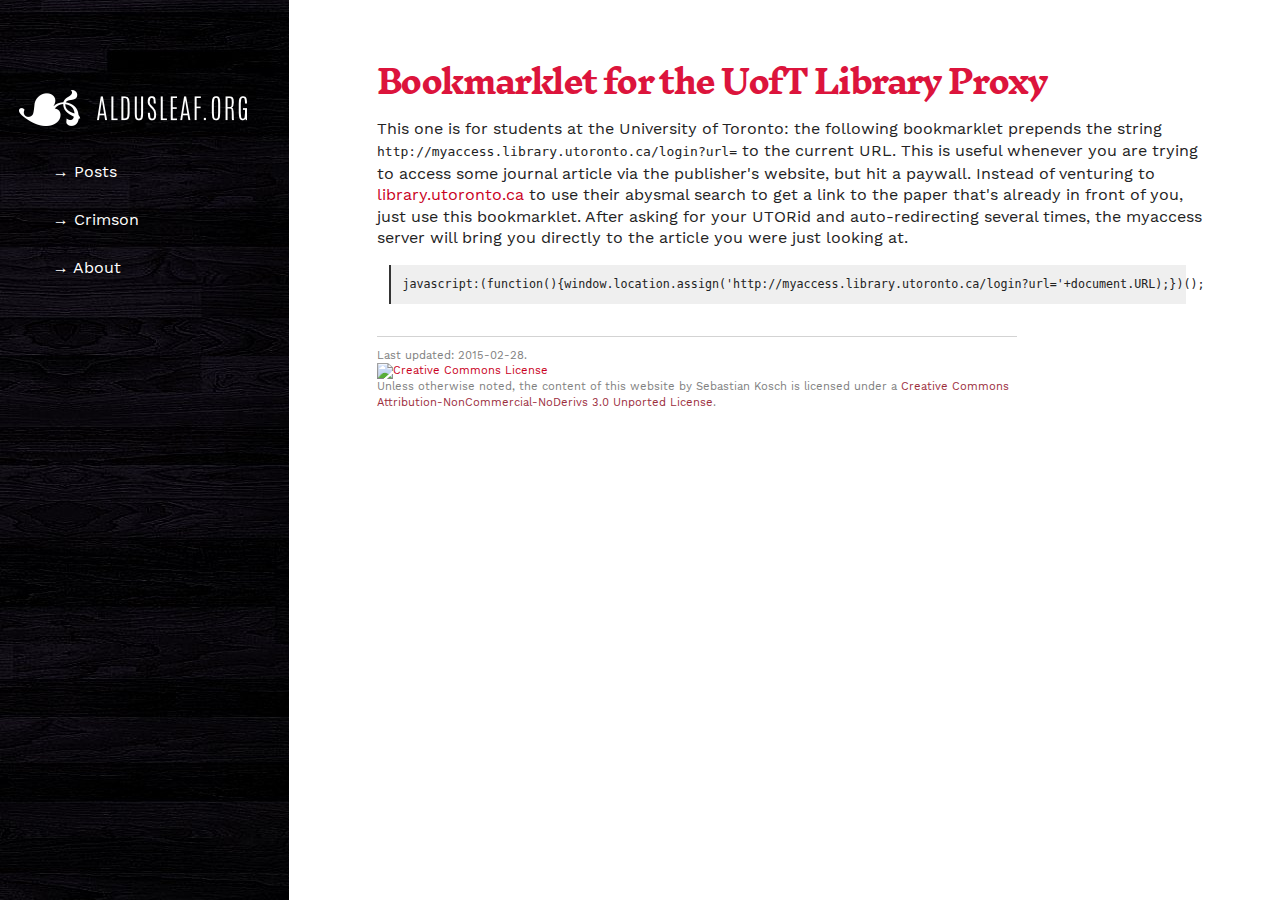
==== 20131103-uoftmyaccess-bookmarklet.html @ 8105e915 "initial commit]" ====
<!DOCTYPE html>
<!--[if lt IE 7]>      <html class="no-js lt-ie9 lt-ie8 lt-ie7"> <![endif]-->
<!--[if IE 7]>         <html class="no-js lt-ie9 lt-ie8"> <![endif]-->
<!--[if IE 8]>         <html class="no-js lt-ie9"> <![endif]-->
<!--[if gt IE 8]><!--> <html class="no-js"> <!--<![endif]-->
<html>
<head>
 <link rel="shortcut icon" href="/favicon.ico" type="image/x-icon">
<link rel="icon" href="/favicon.ico" type="image/x-icon"> 
  <meta charset="utf-8">
  <meta http-equiv="X-UA-Compatible" content="IE=edge,chrome=1">
  <title>Bookmarklet for the UofT Library Proxy &mdash; aldusleaf.org</title>
  <script src="http://ajax.googleapis.com/ajax/libs/jquery/2.1.1/jquery.min.js"></script>
<script>!window.jQuery && document.write('<script src="https://ajax.googleapis.com/ajax/libs/jquery/2.1.1/jquery.min.js">')</script>
  <script type="text/javascript" src="js/stuff.js"></script>
  <!--
  <meta name="viewport" content="width=device-width">

  <link rel="stylesheet" href="css/normalize.css">
  <script src="js/vendor/modernizr-2.6.2.min.js"></script>
-->

<link rel="stylesheet" href="js/highlight.js/styles/default.css">
    <script src="js/highlight.js/highlight.pack.js" type="text/javascript"></script>

    <link type="text/css" rel="stylesheet" href="css/aldusleaf.css">
    
  </head>
  <body>
    <!--[if lt IE 9]>
    <p class="chromeframe">You are using an                    >
    <strong>outdated</strong> browser. You might have trouble reading some
    of the math on this site. Please <a href="http://browsehappy.com/">upgrade your browser</a> or <a href="http://www.google.com/chromeframe/?redirect=true">activat>
      e Google Chrome Frame</a> to improve your experience.</p       >
    <![endif]-->
    <div id="backgrounddiv">
      <p class="leftheader pagetitle"><a href="index.html" style="color:white;
      font-size: 1.3em">
      <img style=" vertical-align: -0.4em; padding-right:0.6em;"
      src="aldusleaf_white.png"></img></a></p>
      <ul style="list-style:none;">
        <li><a class="leftheader-link" href="index.html">Posts</a></li>
        <li><a class="leftheader-link" href="crimson.html">Crimson</a></li>
        <li><a class="leftheader-link" href="about.html">About</a></li>
      </ul>
    </div>
    <div id="topheaderdiv">
      <p class="topheader pagetitle"><a href="index.html" style="color:red;
      font-size: 1.3em">
      <img style=" vertical-align: -0.4em; padding-right:0.6em;"
      src="aldusleaf_red.png"></img></a></p>
      <p style="text-align: center; padding-top: 1em;">
        <a class="topheader-link" href="index.html">Posts</a><br/>
        <a class="topheader-link" href="crimson.html">Crimson</a><br/>
        <a class="topheader-link" href="about.html">About</a><br/>
      </p>
      <hr style="width: 40em; background-color: gray; color: gray;
      height: 2px;border:0px;"></hr>
    </div>
    <div id="content">
      
  <div class="bloglink-entry">
    <div class="bloglink-header">
      <!--<p class="bloglink-category">Misc</p>-->
       <h1 class="blogtitle">Bookmarklet for the UofT Library Proxy</h1>
          <p class="bloglink-subtitle">
          
          </p>
          <p class="bloglink-teaser">
          <p>This one is for students at the University of Toronto: the following bookmarklet
prepends the string <tt>http://myaccess.library.utoronto.ca/login?url=</tt> to
the current URL. This is useful whenever you are trying to access some journal article
via the publisher's website, but hit a paywall. Instead of venturing to <a
href="http://library.utoronto.ca">library.utoronto.ca</a> to use their abysmal
search to get a link to the paper that's already in front of you, just use this
bookmarklet. After asking for your UTORid and auto-redirecting several times, the
myaccess server will bring you directly to the article you were just looking at.</p>
<pre>
javascript:(function(){window.location.assign('http://myaccess.library.utoronto.ca/login?url='+document.URL);})();
</pre>
          </p>
        </div>
      </div>


        
      
      <div class="footer">
      Last updated: 2015-02-28.<br/>
      <a rel="license"
      href="http://creativecommons.org/licenses/by-nc-nd/3.0/deed.en_US"><img
      alt="Creative Commons License" style="border-width:0"
      src="http://i.creativecommons.org/l/by-nc-nd/3.0/80x15.png" /></a><br
      /><span xmlns:dct="http://purl.org/dc/terms/"
      href="http://purl.org/dc/dcmitype/StillImage" property="dct:title"
      rel="dct:type">Unless otherwise noted, the content of this website</span>
      by <span xmlns:cc="http://creativecommons.org/ns#"
      property="cc:attributionName">Sebastian Kosch</span> is licensed under a
      <a rel="license"
      href="http://creativecommons.org/licenses/by-nc-nd/3.0/deed.en_US"
      style="color: #9C2D3C;" >Creative Commons Attribution-NonCommercial-NoDerivs 3.0 Unported License</a>.
      </div>

      
    </div>



    </body>
  </html>
---- js/highlight.js/styles/default.css ----
/*

Original style from softwaremaniacs.org (c) Ivan Sagalaev <Maniac@SoftwareManiacs.Org>

*/

pre code {
  display: block; padding: 0.5em;
  background: #F0F0F0;
}

pre code,
pre .subst,
pre .tag .title,
pre .lisp .title,
pre .clojure .built_in,
pre .nginx .title {
  color: black;
}

pre .string,
pre .title,
pre .constant,
pre .parent,
pre .tag .value,
pre .rules .value,
pre .rules .value .number,
pre .preprocessor,
pre .ruby .symbol,
pre .ruby .symbol .string,
pre .aggregate,
pre .template_tag,
pre .django .variable,
pre .smalltalk .class,
pre .addition,
pre .flow,
pre .stream,
pre .bash .variable,
pre .apache .tag,
pre .apache .cbracket,
pre .tex .command,
pre .tex .special,
pre .erlang_repl .function_or_atom,
pre .markdown .header {
  color: #800;
}

pre .comment,
pre .annotation,
pre .template_comment,
pre .diff .header,
pre .chunk,
pre .markdown .blockquote {
  color: #888;
}

pre .number,
pre .date,
pre .regexp,
pre .literal,
pre .smalltalk .symbol,
pre .smalltalk .char,
pre .go .constant,
pre .change,
pre .markdown .bullet,
pre .markdown .link_url {
  color: #080;
}

pre .label,
pre .javadoc,
pre .ruby .string,
pre .decorator,
pre .filter .argument,
pre .localvars,
pre .array,
pre .attr_selector,
pre .important,
pre .pseudo,
pre .pi,
pre .doctype,
pre .deletion,
pre .envvar,
pre .shebang,
pre .apache .sqbracket,
pre .nginx .built_in,
pre .tex .formula,
pre .erlang_repl .reserved,
pre .prompt,
pre .markdown .link_label,
pre .vhdl .attribute,
pre .clojure .attribute,
pre .coffeescript .property {
  color: #88F
}

pre .keyword,
pre .id,
pre .phpdoc,
pre .title,
pre .built_in,
pre .aggregate,
pre .css .tag,
pre .javadoctag,
pre .phpdoc,
pre .yardoctag,
pre .smalltalk .class,
pre .winutils,
pre .bash .variable,
pre .apache .tag,
pre .go .typename,
pre .tex .command,
pre .markdown .strong,
pre .request,
pre .status {
  font-weight: bold;
}

pre .markdown .emphasis {
  font-style: italic;
}

pre .nginx .built_in {
  font-weight: normal;
}

pre .coffeescript .javascript,
pre .javascript .xml,
pre .tex .formula,
pre .xml .javascript,
pre .xml .vbscript,
pre .xml .css,
pre .xml .cdata {
  opacity: 0.5;
}
---- css/aldusleaf.css ----
body {
  font-family: "Work Sans2", sans-serif;
  font-size: 100%;
  line-height: 135%;
  color: #222;
  margin: 0px;
  padding: 0px;
}

p {
  clear: both;
}

#content {
  padding-top: 2em;
  padding-left: 5.5em;
  width: 40em;
  height: 100%
  font-size: 170%;
}

@font-face {
  font-family: "Work Sans2";
  font-style: normal;
  font-weight: 400;
  src: url("Fonts/WorkSans-Regular.woff2") format("woff2"), url("Fonts/WorkSans-Regular.woff") format("woff");
}
@font-face {
  font-family: "Work Sans";
  font-style: normal;
  font-weight: 700;
  src: url("Fonts/WorkSans-Bold.woff2") format("woff2"), url("Fonts/WorkSans-Bold.woff") format("woff");
}
@font-face {
  font-family: "Inknut Antiqua";
  font-style: normal;
  font-weight: 700;
  src: url("Fonts/InknutAntiqua-Bold.woff2") format("woff2"), url("Fonts/InknutAntiqua-Bold.woff") format("woff");
}
/* *********** HEADER STUFF ************* */

#backgrounddiv {
  position: fixed;
  margin: 0px;
  padding: 0px;
  bottom: 0px;
  left: 0px;
  min-height: 100%;
  height: 100%;
  width: 289px;
  background: url(../leftbar.jpg) left bottom fixed;
  background-color: #010619;
  color: white;
}

.pagetitle {
  font-family: "Antonio", sans-serif;
  font-weight: 300;
  letter-spacing: 0.1em;
}

.leftheader {
  margin-top: 4.7em;
  margin-left: 1em;
  font-size: 1.2em;
  color: white;
  height: 2em;
}

#topheaderdiv {
  margin: 0px;
  padding-top: 1em;
  padding-left: 4em;
  text-align: center;
  width: 40em;
  height: 100%;
  display: inline-block;
}

.topheader {
  font-size: 2em;
  margin: 0 auto;
  display: inline;
} 

a.leftheader-link {
  color: white;
  width: 100%;
  line-height: 300%;
  display: block;
  padding-left: 0.8em;
}

a.leftheader-link:hover {
  background-color: white;
  color: #C90022;
}

a.leftheader-link-current {
  color: white;
  font-weight: 700;
}

a.topheader-link {
  color: #C90022;
  width: 100%;
  line-height: 140%;
  text-align: center;
}

a.topheader-link:hover {
  color: #222;
}

a.topheader-link-current {
  color: #222;
  font-weight: 700;
}

a.leftheader-link:before {
  content: "→ ";
  color: white;
}

a.leftheader-link-current:before {
  content: "→ ";
  font-weight: normal;
}

a.leftheader-link:hover:before {
  content: "→ ";
  color: #222;
  font-weight: normal;
}

a.topheader-link:before {
  content: "→ ";
  color: #C90022;
}

a.topheader-link-current:before {
  content: "→ ";
  font-weight: normal;
}

a.topheader-link:hover:before {
  content: "→ ";
  color: #222;
  font-weight: normal;
}

/* *********** BLOGLINK PAGE ************ */

.bloglink-entry {
  padding-bottom: 1em;
  padding-top: 2em;
  border-bottom: 1px solid lightgray;
}

.bloglink-image {
  float: left;
  margin-right: 1em;
  margin-top: 0.3em;
}

.bloglink-header {
  display: inline-block;
  margin: 0px;
  padding: 0px;
}


.bloglink-category {
  color: gray;
  text-transform: uppercase;
  letter-spacing: 0.3em;
  font-size: 91%;
  font-weight: 600;
  margin: 0;
  padding: 0;
}

.bloglink-subtitle {
  color: gray;
  font-style: italic;
}

.bloglink-teaser {
  margin-top: 0;
  width: 30em;
}

a.bloglink {
  font-family: "Inknut Antiqua", serif;
  font-weight: 700;
  font-size: 166%;
  margin-top: 0.3em;
  margin-bottom: 0.3em;
  display: block;
  position: relative;
  left: 0px;
  color: #DC143C;
  letter-spacing: 0px;
  line-height: 130%;
}

a.bloglink:visited {
  color: dark red;
}


h1.blogtitle {
  font-family: "Inknut Antiqua", serif;
  font-weight: 700;
  color: #DC143C;
  margin: 0em 0em 0 0;
  line-height: 120%;
  letter-spacing: -0.05em;
}

h1 {
  color: #DC143C;
  font-family: "Inknut Antiqua", serif;
  font-size: 200%;
  font-weight: 600;
}

article {
  width: 30em;
}

a {
  color: #C90022;
  text-decoration: none;
}

a:hover {
  color: #434343;
}


h2 {font-size: 135%; font-family: 'Inknut Antiqua', serif; text-transform: uppercase; font-weight: 800;
  letter-spacing: 0.15em; left: -130px; position:relative;counter-increment: chapter;	counter-reset: section 0;
  text-indent: -130px; margin-left: 130px; line-height: 100%; color:
rgb(40,40,40);}
h3 {counter-increment: section; font-size: 112%; left: -130px;
  position: relative; font-family: 'Inknut Antiqua', serif; font-weight: 800;
  letter-spacing: 0.06em; margin-bottom: 0.8em;
color: rgb(40,40,40); text-indent: -130px; margin-left: 130px;}
h2:before {
  content: counter(chapter);
  width: 100px;
  display: inline-block;
  margin-right: 30px;
  text-align:right;
}
h3:before {
  content: counter(chapter) "." counter(section) " ";
  width: 100px;
  display: inline-block;
  margin-right: 30px;
  text-align: right;
}
h3.nocounter:before {content: ""}
h3.bloglink:before {content:""}

/**** LISTS *****/

div#content ul li:before {
  content: "\2014\020";
  width: 0.8em;
  display: inline-block;
}

div#content ul li {
  margin-left: -0.8em;
  text-indent: -0.8em;
}

div#content ul li {
  margin-bottom: 1em;
}

div#content ul.tight li {
  margin-bottom: 0.2em;
}

div#content ul li:last-child {
  margin-bottom: 0.4em;
}

div#content ul {
  list-style-type: none;
  list-style-position: inside;
}

/**** TABLES ******/
  
.kb {width: 3em;}
.kbrow {border-bottom: 2px gray solid;}
table.tttable {
  border-collapse: collapse;
  background-color: #ebebeb;
}
table.tttable tr td{
  border: 1px solid #BBB;
  font-family: monospace;
  padding: 0.4em;
  text-align: right;
}
table.tttable tr th {
  border: 1px solid #BBB;
  font-family: monospace;
  padding: 0.4em;
  text-align: right;
}
/**** FIGURES ****/

figure {
  padding: 1em;
}

figcaption {
  margin-left: 1em;
  font-size: 80%;
  font-style: italic;
  line-height: 110%;
}

/*** CODE ***/

pre {
  margin-left: 1em;
  border-left: 2px #343434 solid;
  padding: 1em;
  background-color: #EfEfEf;
  line-height: 130%;
  font-size: 90%;
  width: 92%;
}

.math {
 text-indent: 0;
 font-size: 90%;
}

div.math {
  margin-left: 30%;
  font-size: 90%;
}

/**** FOOTER ****/

.tombstone {
  margin: 1em auto;
  text-align: center;
  font-size: 150%;
  color: gray;
  font-family: "Inknut Antiqua";
  font-weight: 600;
}

.footer {
  font-size: 70%;
  color: gray;
  line-height: 140%;
  margin-bottom: 1em;
  margin-top: 1em;
}

::selection {
  background: #ffb7b7;
}
::-moz-selection {
  background: #ffb7b7;
}
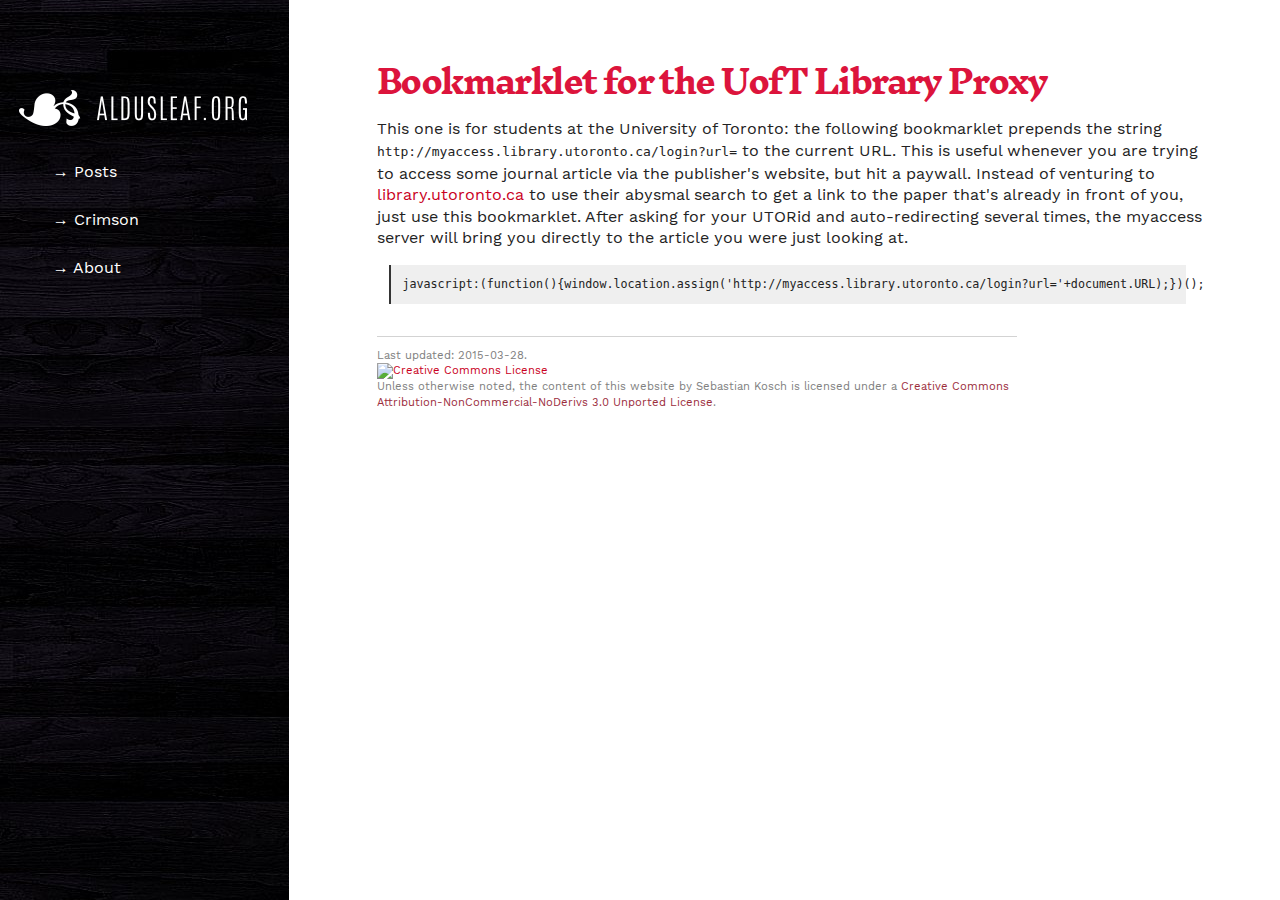
==== commit e3b816fc: "added droplet generator post" ====
--- a/20131103-uoftmyaccess-bookmarklet.html
+++ b/20131103-uoftmyaccess-bookmarklet.html
@@ -12,13 +12,6 @@
   <title>Bookmarklet for the UofT Library Proxy &mdash; aldusleaf.org</title>
   <script src="http://ajax.googleapis.com/ajax/libs/jquery/2.1.1/jquery.min.js"></script>
 <script>!window.jQuery && document.write('<script src="https://ajax.googleapis.com/ajax/libs/jquery/2.1.1/jquery.min.js">')</script>
-  <script type="text/javascript" src="js/stuff.js"></script>
-  <!--
-  <meta name="viewport" content="width=device-width">
-
-  <link rel="stylesheet" href="css/normalize.css">
-  <script src="js/vendor/modernizr-2.6.2.min.js"></script>
--->
 
 <link rel="stylesheet" href="js/highlight.js/styles/default.css">
     <script src="js/highlight.js/highlight.pack.js" type="text/javascript"></script>
@@ -44,19 +37,7 @@
         <li><a class="leftheader-link" href="about.html">About</a></li>
       </ul>
     </div>
-    <div id="topheaderdiv">
-      <p class="topheader pagetitle"><a href="index.html" style="color:red;
-      font-size: 1.3em">
-      <img style=" vertical-align: -0.4em; padding-right:0.6em;"
-      src="aldusleaf_red.png"></img></a></p>
-      <p style="text-align: center; padding-top: 1em;">
-        <a class="topheader-link" href="index.html">Posts</a><br/>
-        <a class="topheader-link" href="crimson.html">Crimson</a><br/>
-        <a class="topheader-link" href="about.html">About</a><br/>
-      </p>
-      <hr style="width: 40em; background-color: gray; color: gray;
-      height: 2px;border:0px;"></hr>
-    </div>
+
     <div id="content">
       
   <div class="bloglink-entry">
@@ -86,7 +67,7 @@
         
       
       <div class="footer">
-      Last updated: 2015-02-28.<br/>
+      Last updated: 2015-03-28.<br/>
       <a rel="license"
       href="http://creativecommons.org/licenses/by-nc-nd/3.0/deed.en_US"><img
       alt="Creative Commons License" style="border-width:0"
--- a/css/aldusleaf.css
+++ b/css/aldusleaf.css
@@ -14,6 +14,7 @@
 #content {
   padding-top: 2em;
   padding-left: 5.5em;
+  margin-left: 289px;
   width: 40em;
   height: 100%
   font-size: 170%;
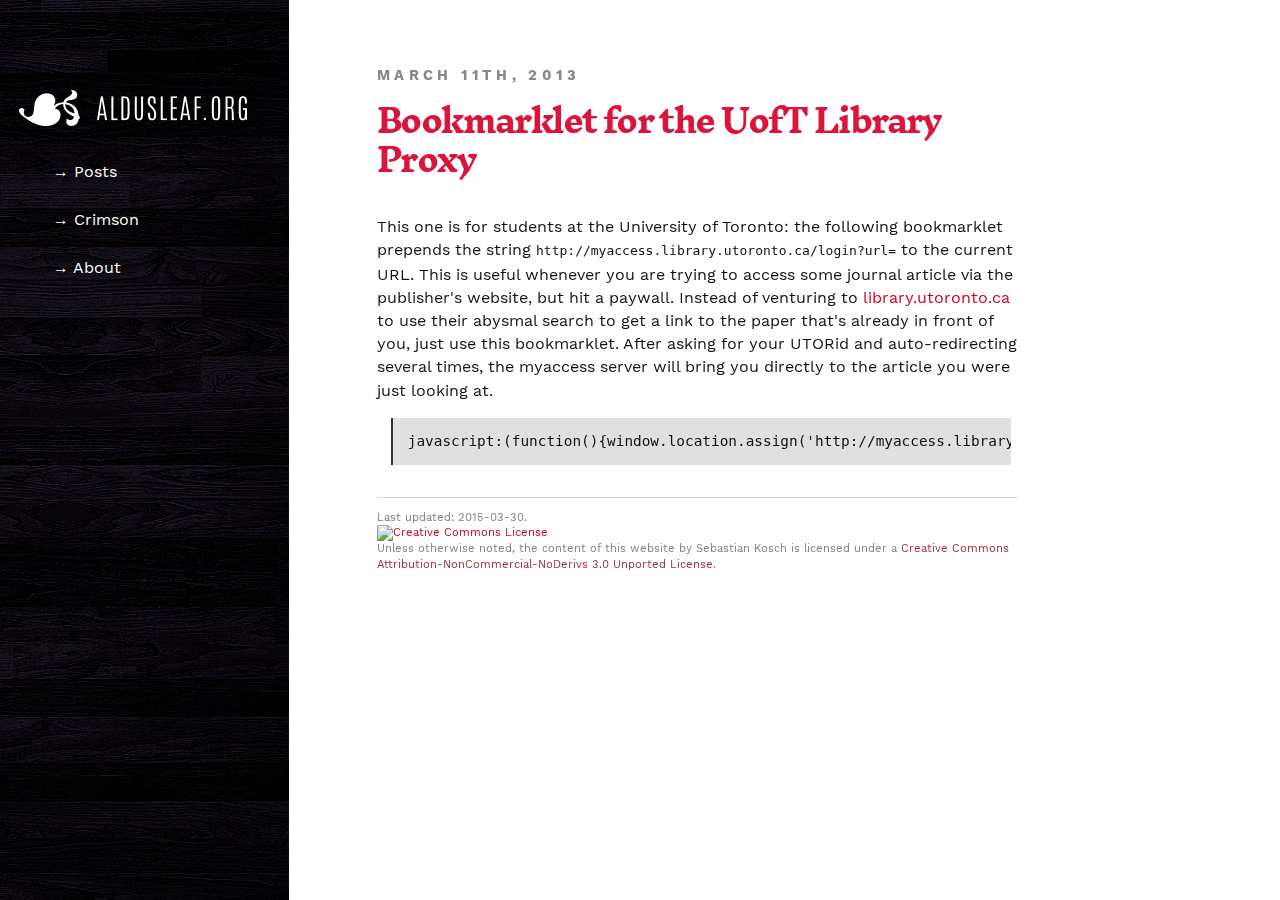
==== commit 17127862: "added file rescue" ====
--- a/20131103-uoftmyaccess-bookmarklet.html
+++ b/20131103-uoftmyaccess-bookmarklet.html
@@ -42,11 +42,12 @@
       
   <div class="bloglink-entry">
     <div class="bloglink-header">
-      <!--<p class="bloglink-category">Misc</p>-->
+      <p class="bloglink-category">March 11th, 2013</p>
        <h1 class="blogtitle">Bookmarklet for the UofT Library Proxy</h1>
           <p class="bloglink-subtitle">
           
           </p>
+      </div>
           <p class="bloglink-teaser">
           <p>This one is for students at the University of Toronto: the following bookmarklet
 prepends the string <tt>http://myaccess.library.utoronto.ca/login?url=</tt> to
@@ -60,14 +61,13 @@
 javascript:(function(){window.location.assign('http://myaccess.library.utoronto.ca/login?url='+document.URL);})();
 </pre>
           </p>
-        </div>
-      </div>
+    </div>
 
 
         
       
       <div class="footer">
-      Last updated: 2015-03-28.<br/>
+      Last updated: 2015-03-30.<br/>
       <a rel="license"
       href="http://creativecommons.org/licenses/by-nc-nd/3.0/deed.en_US"><img
       alt="Creative Commons License" style="border-width:0"
--- a/css/aldusleaf.css
+++ b/css/aldusleaf.css
@@ -1,8 +1,8 @@
 body {
-  font-family: "Work Sans2", sans-serif;
+  font-family: "Work Sans", sans-serif;
   font-size: 100%;
-  line-height: 135%;
-  color: #222;
+  line-height: 145%;
+  color: #111;
   margin: 0px;
   padding: 0px;
 }
@@ -21,7 +21,7 @@
 }
 
 @font-face {
-  font-family: "Work Sans2";
+  font-family: "Work Sans";
   font-style: normal;
   font-weight: 400;
   src: url("Fonts/WorkSans-Regular.woff2") format("woff2"), url("Fonts/WorkSans-Regular.woff") format("woff");
@@ -172,11 +172,11 @@
 
 
 .bloglink-category {
-  color: gray;
+  color: #888;
   text-transform: uppercase;
   letter-spacing: 0.3em;
   font-size: 91%;
-  font-weight: 600;
+  font-weight: 900;
   margin: 0;
   padding: 0;
 }
@@ -214,7 +214,7 @@
   font-family: "Inknut Antiqua", serif;
   font-weight: 700;
   color: #DC143C;
-  margin: 0em 0em 0 0;
+  margin: 0.5em 0em 0.6em 0em;
   line-height: 120%;
   letter-spacing: -0.05em;
 }
@@ -319,6 +319,11 @@
 
 figure {
   padding: 1em;
+  margin-left: 0em;
+}
+
+img {
+  max-width: 100%;
 }
 
 figcaption {
@@ -329,15 +334,22 @@
 }
 
 /*** CODE ***/
+code {
+  font-family: "Source Code Pro", "Anonymous Pro", "Inconsolata", "Lucida Sans Typewriter", "Lucida Console", "monaco", "Bitstream Vera Sans Mono", monospace;
+  background-color: #e0e0e0;
+  padding: 0.1em 0.34em;
+}
 
 pre {
+  font-family: "Source Code Pro", "Anonymous Pro", "Inconsolata", "Lucida Sans Typewriter", "Lucida Console", "monaco", "Bitstream Vera Sans Mono", monospace;
   margin-left: 1em;
   border-left: 2px #343434 solid;
   padding: 1em;
-  background-color: #EfEfEf;
+  background-color: #e0e0e0;
   line-height: 130%;
   font-size: 90%;
   width: 92%;
+  overflow: scroll;
 }
 
 .math {
